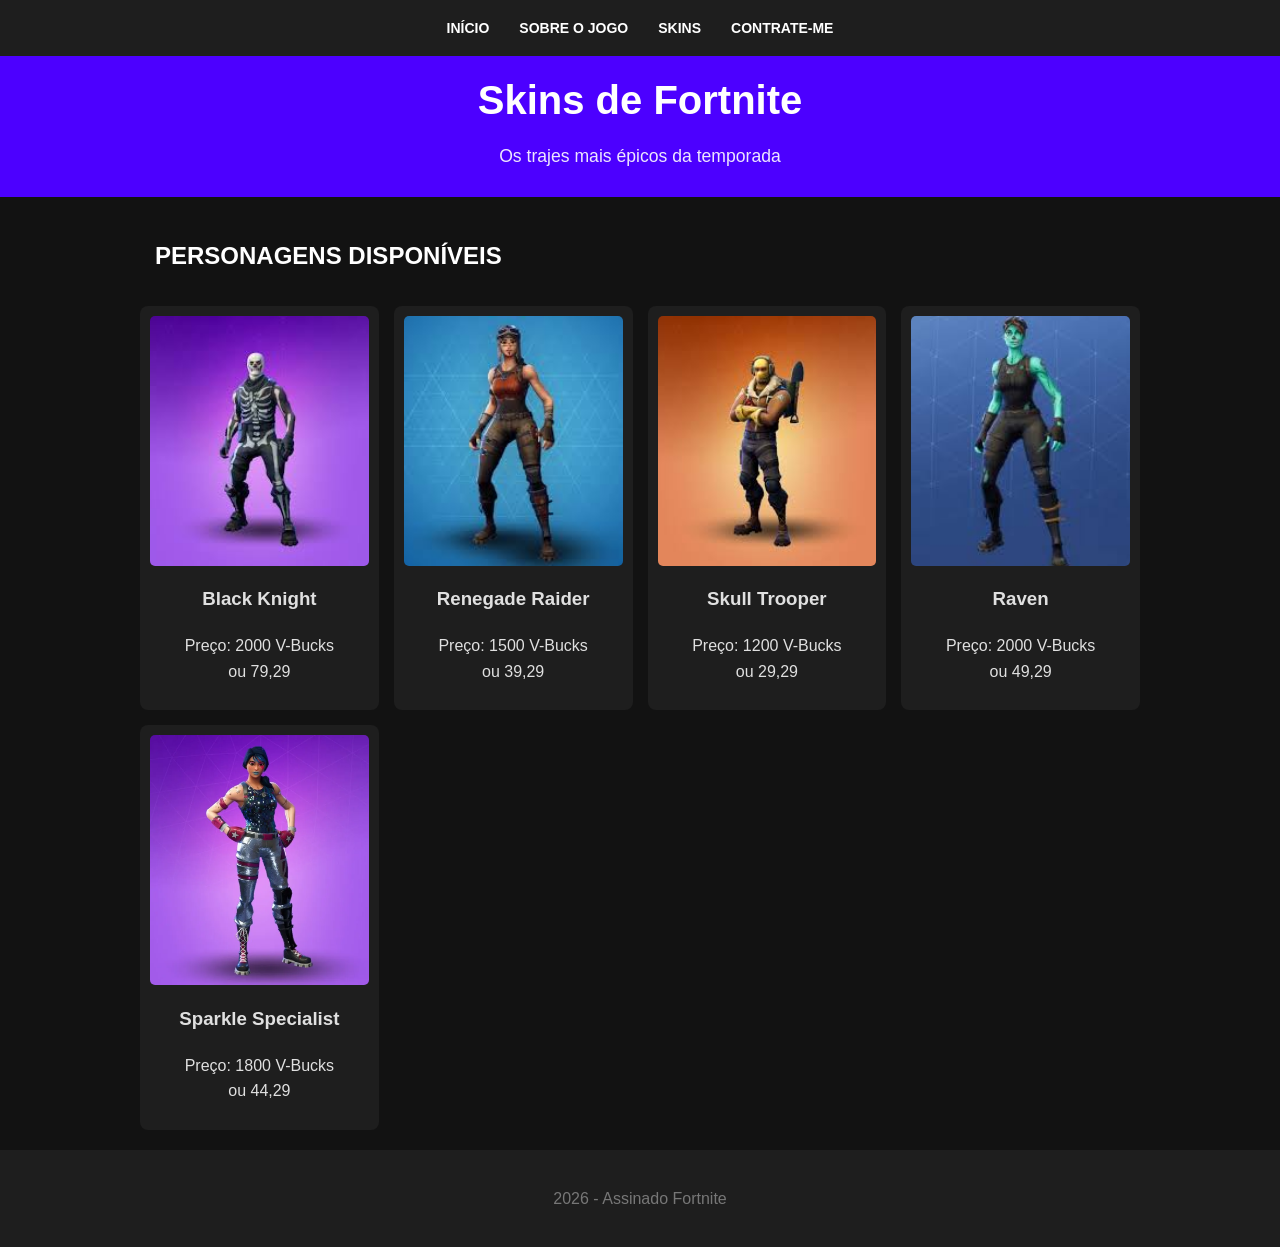
==== skins.html @ c0013b0f "primeiro commit" ====
<!doctype html>
<html lang="pt-br">
  <head>
    <meta charset="UTF-8" />
    <title>Skins | GameBoss</title>
    <link rel="stylesheet" href="skins.css" />
  </head>
  <body>
    <nav>
      <ul>
        <li><a href="index.html">Início</a></li>
        <li><a href="info.html">Sobre o Jogo</a></li>
        <li><a href="skins.html">Skins</a></li>
        <li><a href="contrate.html">Contrate-me</a></li>
      </ul>
    </nav>

    <header>
      <h1>Skins de Fortnite</h1>
      <p>Os trajes mais épicos da temporada</p>
    </header>

    <main>
      <section id="galeria-skins">
        <h2>Personagens Disponíveis</h2>
        <div class="grid-vertical">
          <div class="item-skin">
            <img src="./img/7.jpg" alt="Skin 1" />
            <h3>Black Knight</h3>
            <p>Preço: 2000 V-Bucks <br>ou 79,29</p>
           
          </div>
          <div class="item-skin">
            <img src="./img/8.jpg" alt="Skin 2" />
            <h3>Renegade Raider</h3>
            <p>Preço: 1500 V-Bucks <br> ou 39,29</p>
          
            
          </div>
          <div class="item-skin">
            <img src="./img/9.jpg" alt="Skin 3" />
            <h3>Skull Trooper</h3>
            <p>Preço: 1200 V-Bucks <br>ou 29,29</p>
            
          </div>
          <div class="item-skin">
            <img src="./img/10.jpg" alt="Skin 4"  />
            <h3>Raven</h3>
            <p>Preço: 2000 V-Bucks <br>ou 49,29</p>
            
          </div>
          <div class="item-skin">
            <img src="./img/11.webp" alt="Skin 5"  />
            <h3>Sparkle Specialist</h3>
            <p>Preço: 1800 V-Bucks <br> ou 44,29</p>
            
          </div>
        </div>
      </section>
    </main>

  <footer>
      <p> 2026 - Assinado Fortnite</p>
    </footer>
  </body>
</html>
---- skins.css ----
body {
  font-family: "Segoe UI", Tahoma, Geneva, Verdana, sans-serif;
  line-height: 1.6;
  margin: 0;
  padding: 0;
  background-color: #121212;
  color: #e0e0e0;
}

nav {
  background-color: #1e1e1e;
  padding: 15px 0;
  position: sticky;
  top: 0;
  
  border-bottom: 2px solid #4c00ff;
}

nav ul {
  list-style: none;
  display: flex;
  justify-content: center;
  gap: 30px;
  margin: 0;
  padding: 0;
}

nav ul li a {
  color: white;
  text-decoration: none;
  font-weight: bold;
  text-transform: uppercase;
  font-size: 14px;
}

nav ul li a:hover {
  color: #03dac6;
}

header {
  background-color: #4c00ff;
  color: white;
  padding: 10px 10px;
  text-align: center;
  margin: 0;
}

header h1 {
  margin: 0;
  font-size: 2.5rem;
}

header p {
  margin-top: 10px;
  font-size: 1.1rem;
  opacity: 0.9;
}

section {
  padding: 20px 20px;
  max-width: 1000px;
  margin: 0 auto;
}

h2 {
  color: #ffffff;
  text-transform: uppercase;

  padding-left: 15px;
}

.grid-vertical {
  display: grid;
  grid-template-columns: repeat(auto-fit, minmax(220px, 1fr));
  gap: 15px;
  margin-top: 30px;
}

.item-skin {
  background-color: #1e1e1e; 
  padding: 10px;            
  border-radius: 8px;        
  text-align: center;        
}

.item-skin img {
  width: 100%;         
  height: 250px;       
  object-fit: cover;    
  border-radius: 5px;
  transition: transform 0.2s;
  display: block;      
}

.item-skin img:hover {
  transform: scale(1.05);
}

footer {
  text-align: center;
  padding: 20px;
  color: #777;
  background-color: #1e1e1e;
}
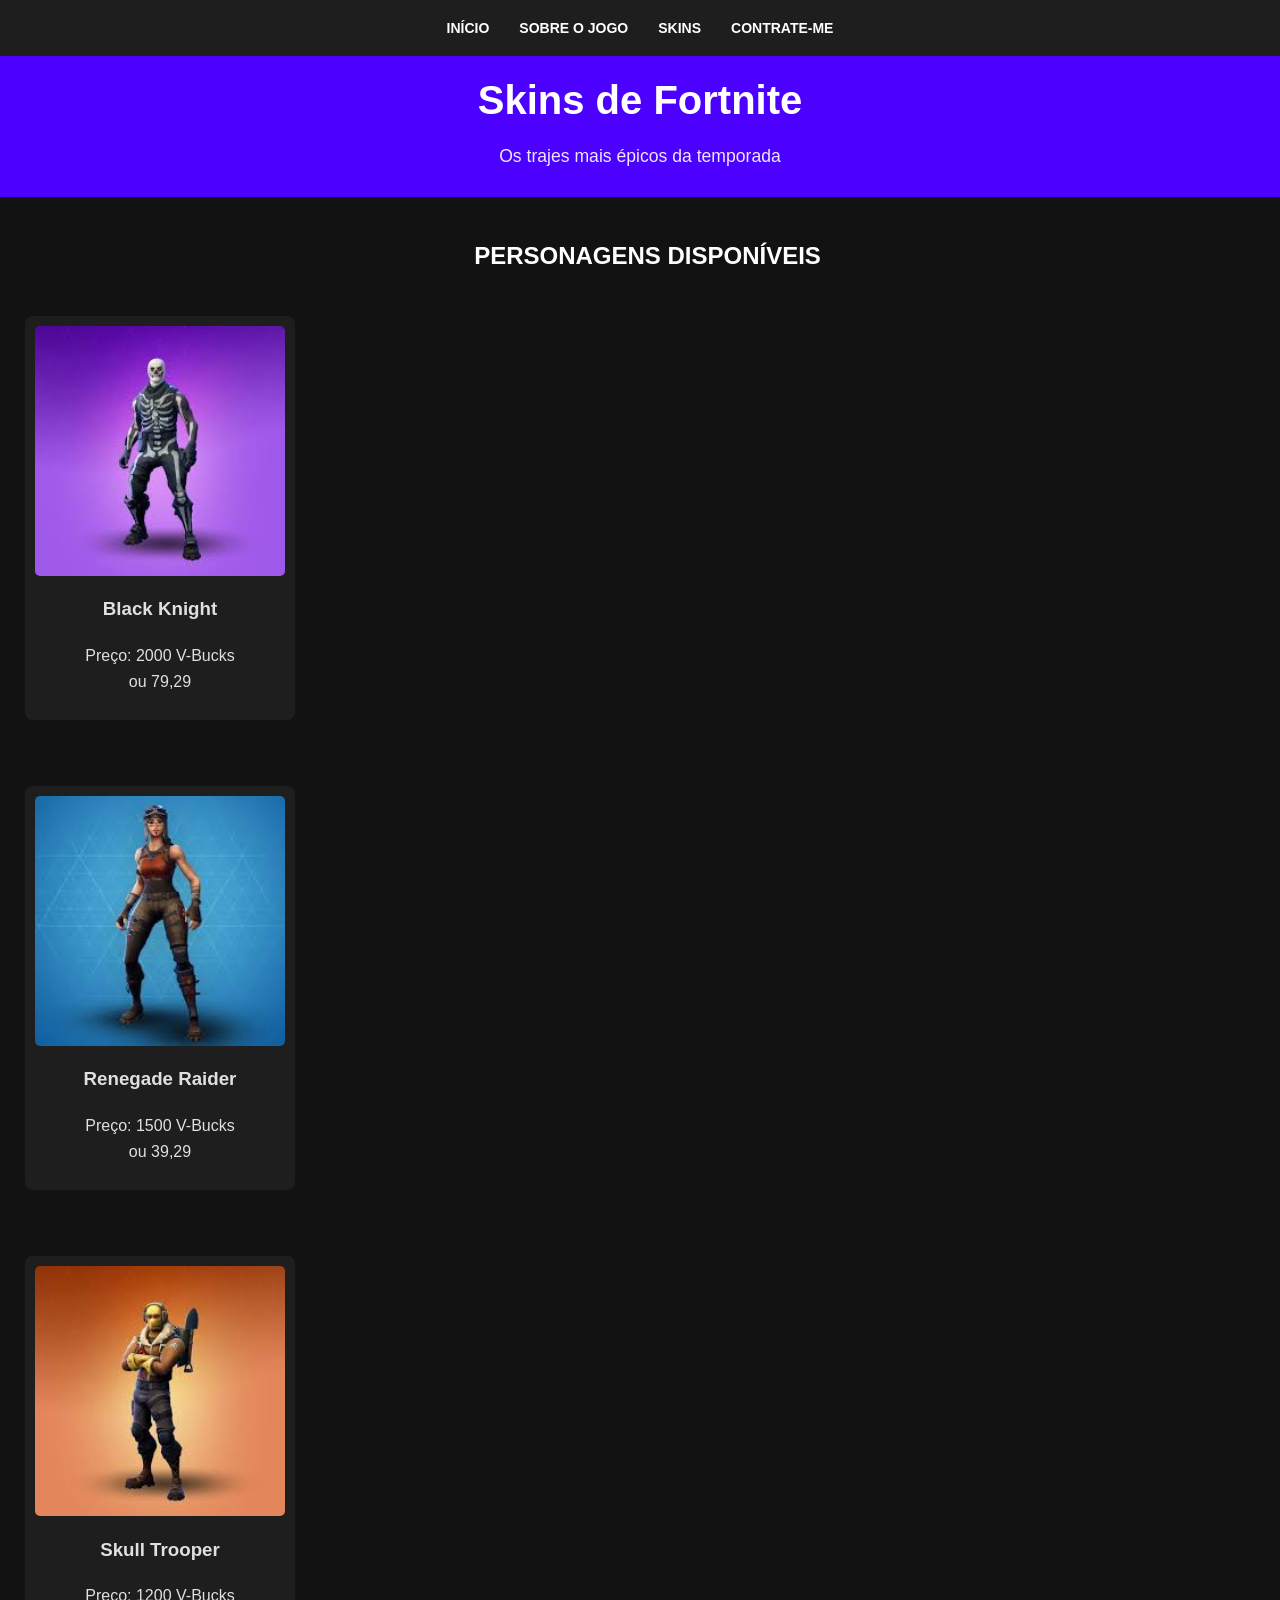
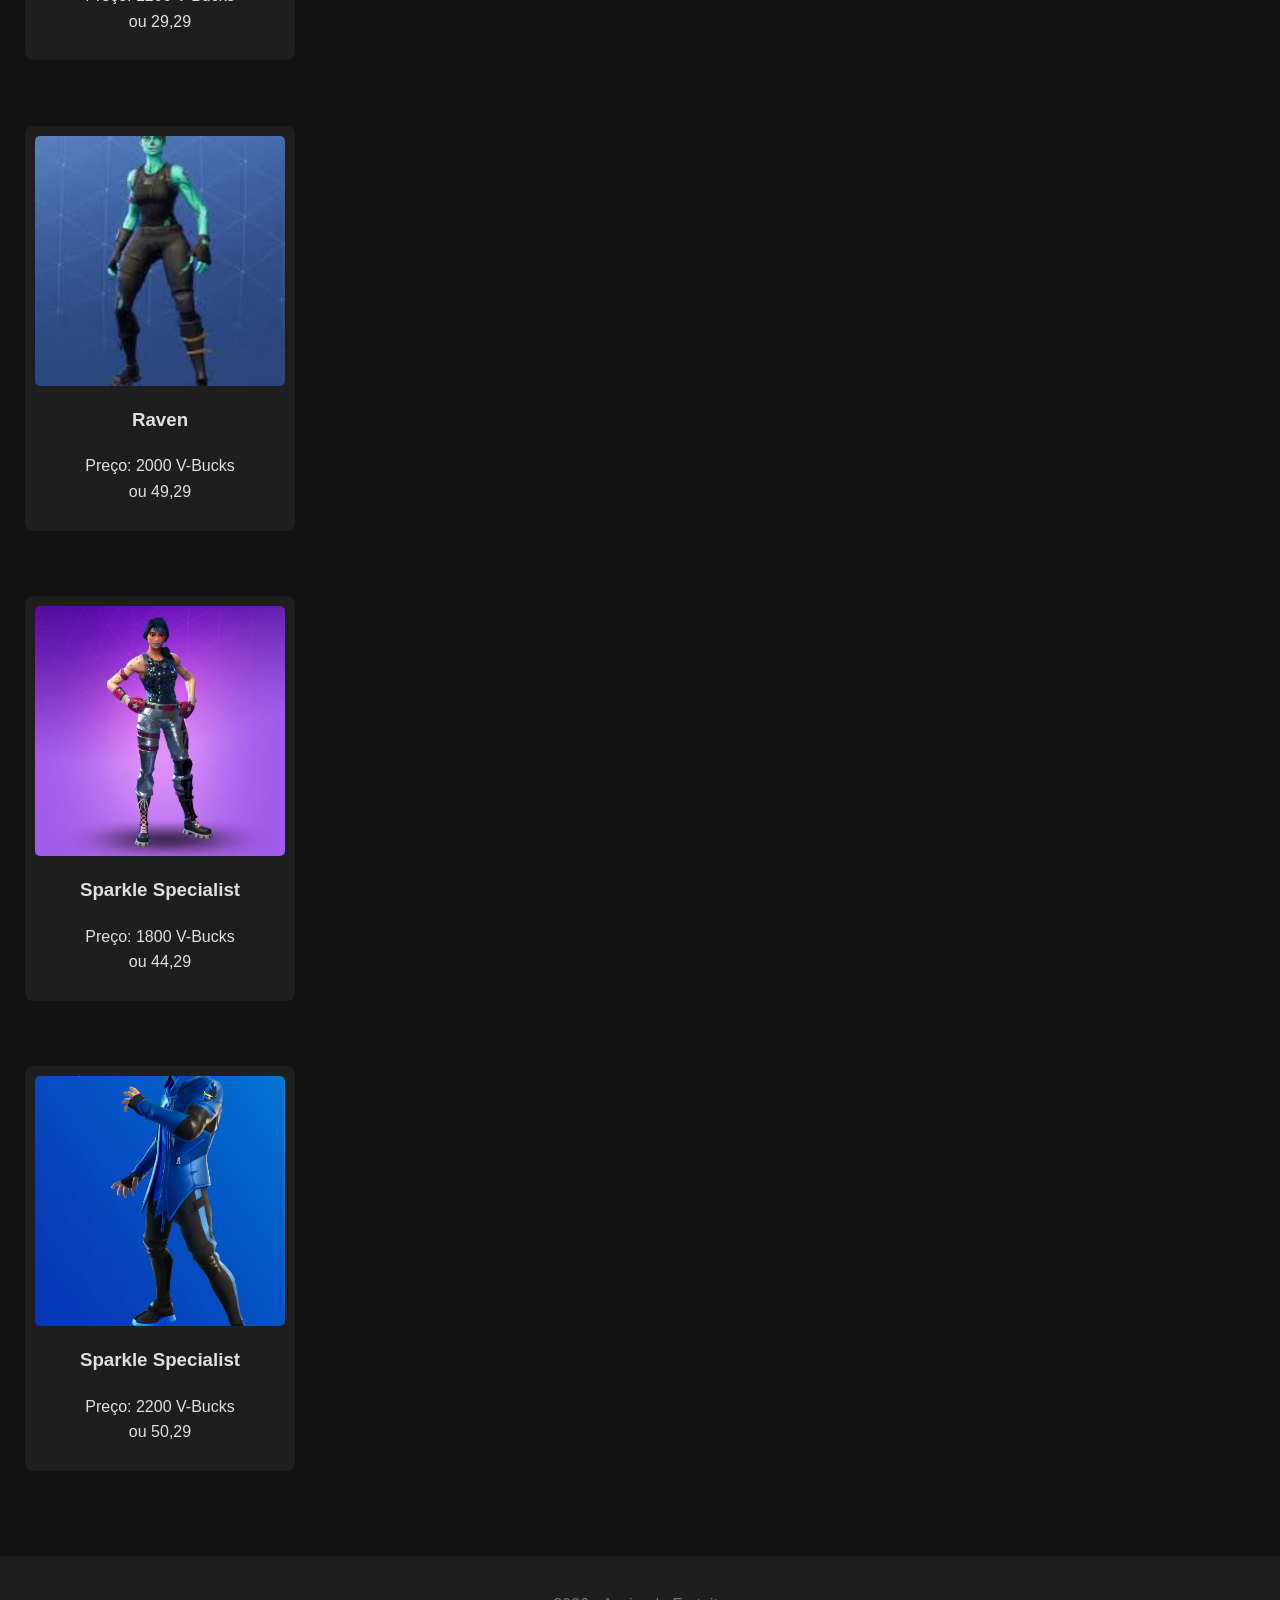
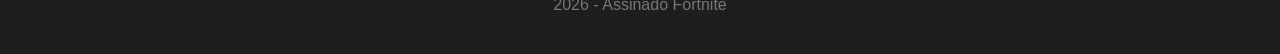
==== commit 2109d749: "segundo commit" ====
--- a/skins.html
+++ b/skins.html
@@ -28,33 +28,42 @@
             <img src="./img/7.jpg" alt="Skin 1" />
             <h3>Black Knight</h3>
             <p>Preço: 2000 V-Bucks <br>ou 79,29</p>
-           
           </div>
+          <br>
           <div class="item-skin">
             <img src="./img/8.jpg" alt="Skin 2" />
             <h3>Renegade Raider</h3>
             <p>Preço: 1500 V-Bucks <br> ou 39,29</p>
-          
-            
           </div>
+          <br>
           <div class="item-skin">
             <img src="./img/9.jpg" alt="Skin 3" />
             <h3>Skull Trooper</h3>
             <p>Preço: 1200 V-Bucks <br>ou 29,29</p>
             
           </div>
+          <br>
           <div class="item-skin">
             <img src="./img/10.jpg" alt="Skin 4"  />
             <h3>Raven</h3>
             <p>Preço: 2000 V-Bucks <br>ou 49,29</p>
             
           </div>
+          <br>
           <div class="item-skin">
             <img src="./img/11.webp" alt="Skin 5"  />
             <h3>Sparkle Specialist</h3>
             <p>Preço: 1800 V-Bucks <br> ou 44,29</p>
             
           </div>
+          <br>
+                    <div class="item-skin">
+            <img src="./img/15a.webp" alt="Skin 15"  />
+            <h3>Sparkle Specialist</h3>
+            <p>Preço: 2200 V-Bucks <br> ou 50,29</p>
+            
+          </div>
+          <br>
         </div>
       </section>
     </main>
--- a/skins.css
+++ b/skins.css
@@ -65,15 +65,18 @@
 h2 {
   color: #ffffff;
   text-transform: uppercase;
-
+text-align: center;
   padding-left: 15px;
 }
 
 .grid-vertical {
-  display: grid;
-  grid-template-columns: repeat(auto-fit, minmax(220px, 1fr));
-  gap: 15px;
-  margin-top: 30px;
+display: flex;         
+    flex-direction: column; 
+    align-items: center;   
+    gap: 20px;              
+    padding: 20px;
+      margin-right: 2000px;  
+  
 }
 
 .item-skin {
@@ -84,12 +87,14 @@
 }
 
 .item-skin img {
-  width: 100%;         
+  width: 250px;         
   height: 250px;       
   object-fit: cover;    
-  border-radius: 5px;
+  border-radius: 5px;   
   transition: transform 0.2s;
   display: block;      
+  margin: 0 auto;   
+     
 }
 
 .item-skin img:hover {
